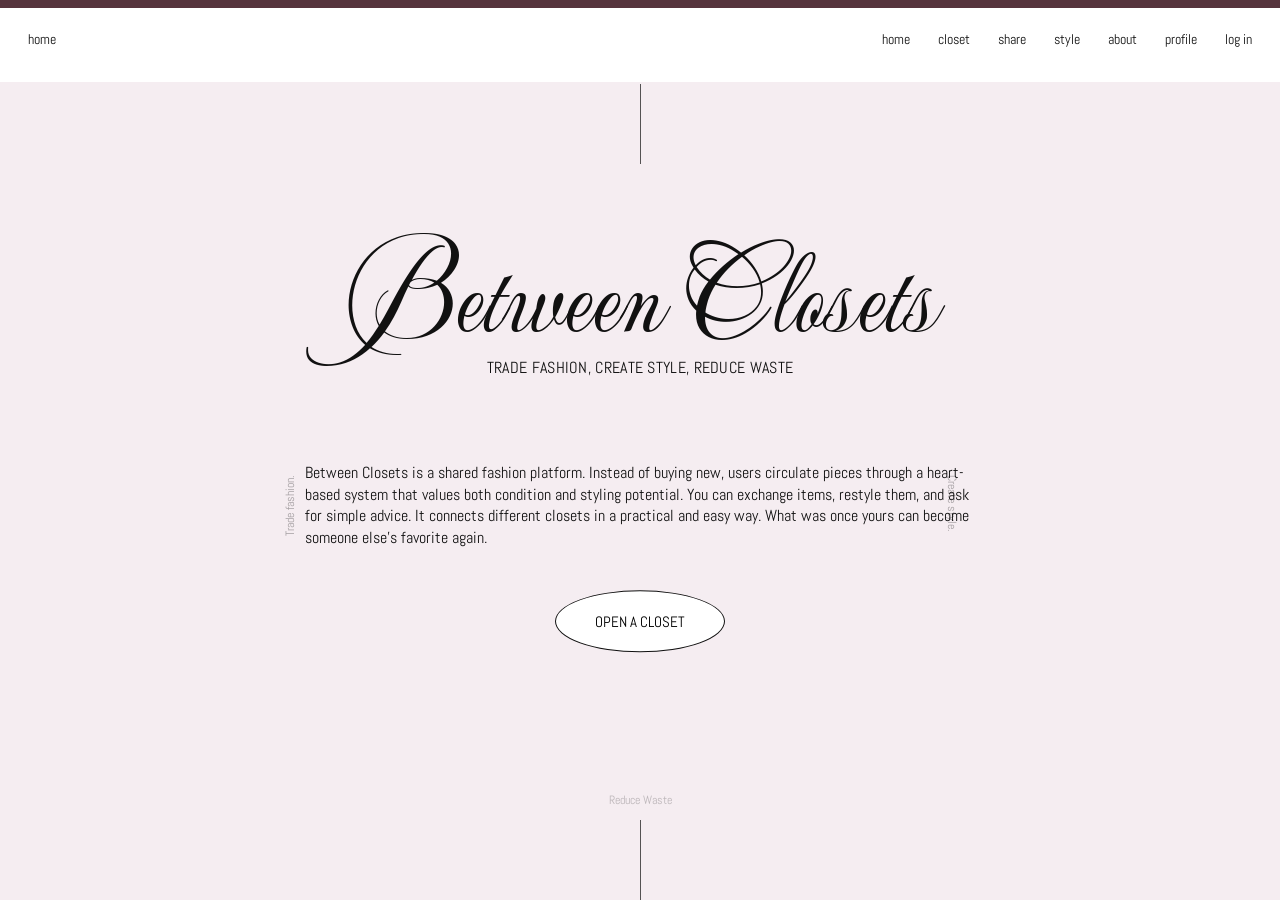
==== home/index.html @ c878f023 "Add files via upload" ====
<!DOCTYPE html>
<html lang="en">
<head>
  <meta charset="UTF-8">
  <meta name="viewport" content="width=device-width, initial-scale=1.0">
  <title>Between Closets</title>

  <link href="https://fonts.googleapis.com/css2?family=Mea+Culpa&family=Abel&display=swap" rel="stylesheet">
  <link rel="stylesheet" href="home.css">
</head>

<body>
  <div class="grain"></div>

  <header>
    <div class="page-title">home</div>

    <nav>
      <a href="../home/index.html">home</a>
      <a href="../closet/closet.html">closet</a>
      <a href="../advice/advice.html">share</a>
      <a href="../style/style.html">style</a>
      <a href="../about/about.html">about</a>
      <a href="../seller/seller.html">profile</a>
      <a href="../login/login.html">log in</a>
    </nav>
  </header>

  <main class="intro">
    <div class="top-line"></div>

    <section class="hero-block">
      <h1>Between Closets</h1>
      <p class="tagline">TRADE FASHION, CREATE STYLE, REDUCE WASTE</p>

      <p class="description">
        Between Closets is a shared fashion platform. Instead of buying new, users circulate pieces through a
        heart-based system that values both condition and styling potential. You can exchange items, restyle
        them, and ask for simple advice. It connects different closets in a practical and easy way. What was
        once yours can become someone else's favorite again.
      </p>

      <button id="openBtn">OPEN A CLOSET</button>
    </section>

    <p class="side-text left">Trade fashion.</p>
    <p class="side-text right">Create style.</p>

    <div class="bottom-line">
      <span>Reduce Waste</span>
    </div>
  </main>

  <div class="door left-door"></div>
  <div class="door right-door"></div>

  <script src="home.js"></script>
</body>
</html>
---- home/home.css ----
*{
  margin:0;
  padding:0;
  box-sizing:border-box;
}

body{
  background:white;
  color:#111;
  font-family:"Abel", sans-serif;
  overflow:hidden;
}

.grain{
  position:fixed;
  inset:0;
  opacity:.04;
  pointer-events:none;
  background-image:radial-gradient(#111 0.5px, transparent 0.5px);
  background-size:6px 6px;
  z-index:100;
}

/* header */
header{
  height:82px;
  display:grid;
  grid-template-columns:1fr 1fr;
  align-items:start;
  padding:22px 28px 0;
  background:white;
  border-top:8px solid #56343d;
  position:relative;
  z-index:60;
}

.page-title{
  font-size:14px;
}

nav{
  justify-self:end;
  display:flex;
  gap:28px;
}

nav a{
  color:#111;
  text-decoration:none;
  font-size:14px;
}

nav a:hover{
  opacity:.5;
}

/* main intro */
.intro{
  position:fixed;
  top:82px;
  left:0;
  width:100%;
  height:calc(100vh - 82px);
  background:#f5edf1;
  z-index:30;
  overflow:hidden;
  transition:opacity .45s ease;
}

.hero-block{
  position:absolute;
  left:50%;
  top:45%;
  transform:translate(-50%, -50%);
  width:720px;
  text-align:center;
  z-index:4;
}

.hero-block h1{
  font-family:"Mea Culpa", cursive;
  font-size:120px;
  font-weight:400;
  line-height:.8;
  white-space:nowrap;
}

.tagline{
  margin-top:14px;
  font-size:16px;
  letter-spacing:.3px;
}

.description{
  margin:84px auto 42px;
  width:670px;
  font-size:16px;
  line-height:1.35;
  text-align:left;
}

button{
  width:170px;
  height:62px;
  border:1px solid #111;
  border-radius:50%;
  background:white;
  font-family:"Abel", sans-serif;
  font-size:15px;
  cursor:pointer;
  transition:.25s ease;
  
}

button:hover{
  background:#111;
  color:white;
}

/* decorative lines */
.top-line{
  position:absolute;
  top:2px;
  left:50%;
  width:1px;
  height:80px;
  background:#111;
  opacity:.7;
}

.bottom-line{
  position:absolute;
  left:50%;
  bottom:0;
  width:1px;
  height:80px;
  background:#111;
  opacity:.7;
}

.bottom-line span{
  position:absolute;
  top:-28px;
  left:50%;
  transform:translateX(-50%);
  white-space:nowrap;
  font-size:12px;
  opacity:.35;
}

/* side vertical text */
.side-text{
  position:absolute;
  top:48%;
  font-size:12px;
  opacity:.35;
  writing-mode:vertical-rl;
}

.side-text.left{
  left:22%;
  transform:rotate(180deg);
}

.side-text.right{
  right:25%;
}

/* doors */
.door{
  position:fixed;
  top:82px;
  width:50%;
  height:calc(100vh - 82px);
  background:#f5edf1;
  z-index:20;
  transition:transform .9s cubic-bezier(.77,0,.18,1);
}

.left-door{
  left:0;
  box-shadow:inset -18px 0 35px rgba(0,0,0,.025);
}

.right-door{
  right:0;
  box-shadow:inset 18px 0 35px rgba(0,0,0,.025);
}

body.open .left-door{
  transform:translateX(-100%);
}

body.open .right-door{
  transform:translateX(100%);
}

body.open .intro{
  opacity:0;
  pointer-events:none;
}

@media(max-width:900px){
  nav{
    gap:14px;
  }

  nav a{
    font-size:11px;
  }

  .hero-block{
    width:88vw;
  }

  .hero-block h1{
    font-size:80px;
  }

  .description{
    width:100%;
    font-size:14px;
  }

  .side-text{
    display:none;
  }
}
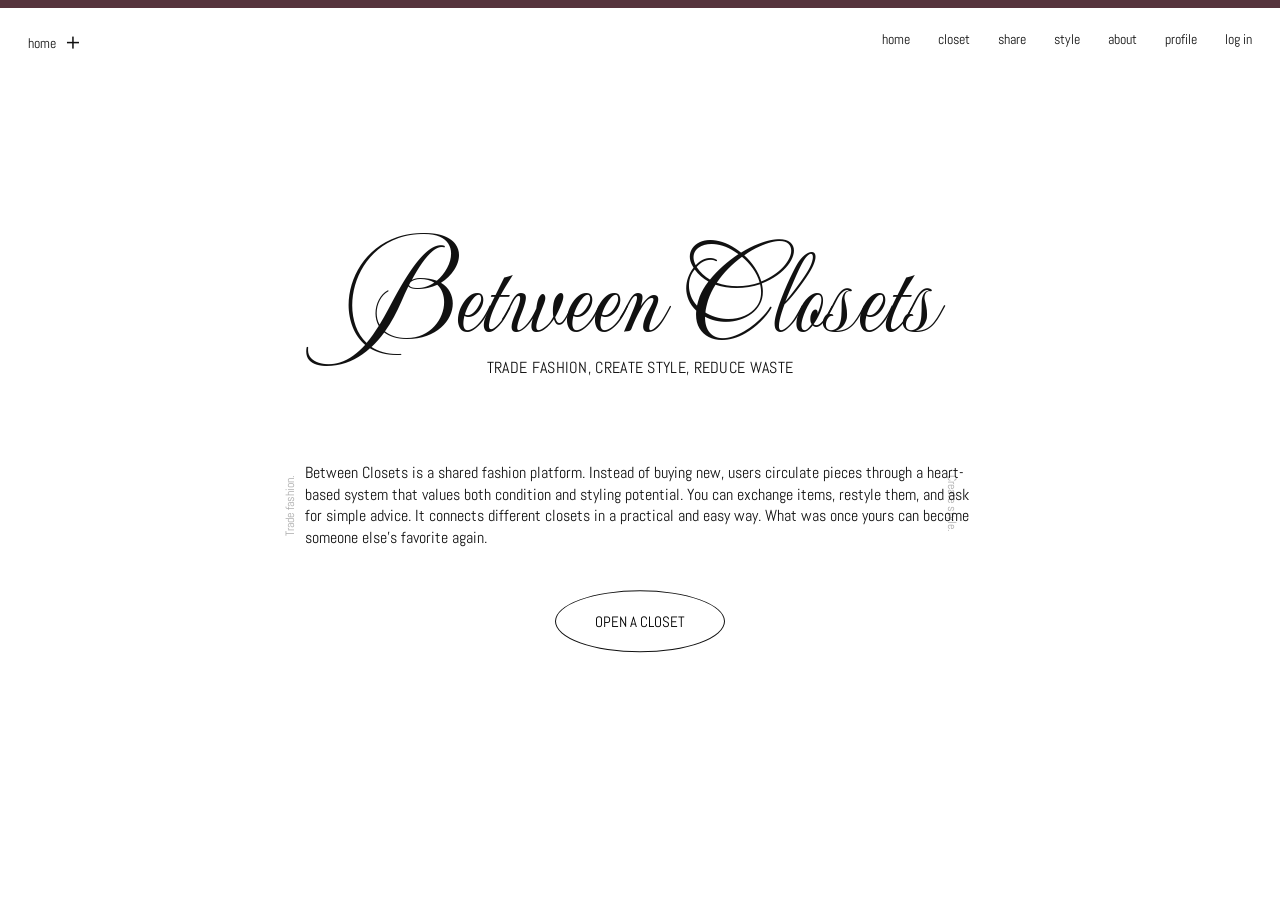
==== commit 74506b4c: "Add files via upload" ====
--- a/home/index.html
+++ b/home/index.html
@@ -13,7 +13,9 @@
   <div class="grain"></div>
 
   <header>
-    <div class="page-title">home</div>
+    <div class="page-title">home
+          <a href="../post/post.html" class="add-post">+</a>
+    </div>
 
     <nav>
       <a href="../home/index.html">home</a>
@@ -21,7 +23,7 @@
       <a href="../advice/advice.html">share</a>
       <a href="../style/style.html">style</a>
       <a href="../about/about.html">about</a>
-      <a href="../seller/seller.html">profile</a>
+      <a href="../profile/profile.html">profile</a>
       <a href="../login/login.html">log in</a>
     </nav>
   </header>
--- a/home/home.css
+++ b/home/home.css
@@ -36,8 +36,23 @@
 
 .page-title{
   font-size:14px;
-}
-
+  display:flex;
+  gap:10px;
+  align-items:center;
+}
+
+.add-post{
+  color:#111;
+  text-decoration:none;
+  font-size:24px;
+  line-height:1;
+  margin-top:1px;
+}
+
+.add-post:hover{
+  opacity:.45;
+  
+}
 nav{
   justify-self:end;
   display:flex;
@@ -61,7 +76,7 @@
   left:0;
   width:100%;
   height:calc(100vh - 82px);
-  background:#f5edf1;
+  background:#ffffff;
   z-index:30;
   overflow:hidden;
   transition:opacity .45s ease;
@@ -118,25 +133,7 @@
 }
 
 /* decorative lines */
-.top-line{
-  position:absolute;
-  top:2px;
-  left:50%;
-  width:1px;
-  height:80px;
-  background:#111;
-  opacity:.7;
-}
-
-.bottom-line{
-  position:absolute;
-  left:50%;
-  bottom:0;
-  width:1px;
-  height:80px;
-  background:#111;
-  opacity:.7;
-}
+
 
 .bottom-line span{
   position:absolute;
@@ -172,7 +169,7 @@
   top:82px;
   width:50%;
   height:calc(100vh - 82px);
-  background:#f5edf1;
+  background:#ffffff;
   z-index:20;
   transition:transform .9s cubic-bezier(.77,0,.18,1);
 }
